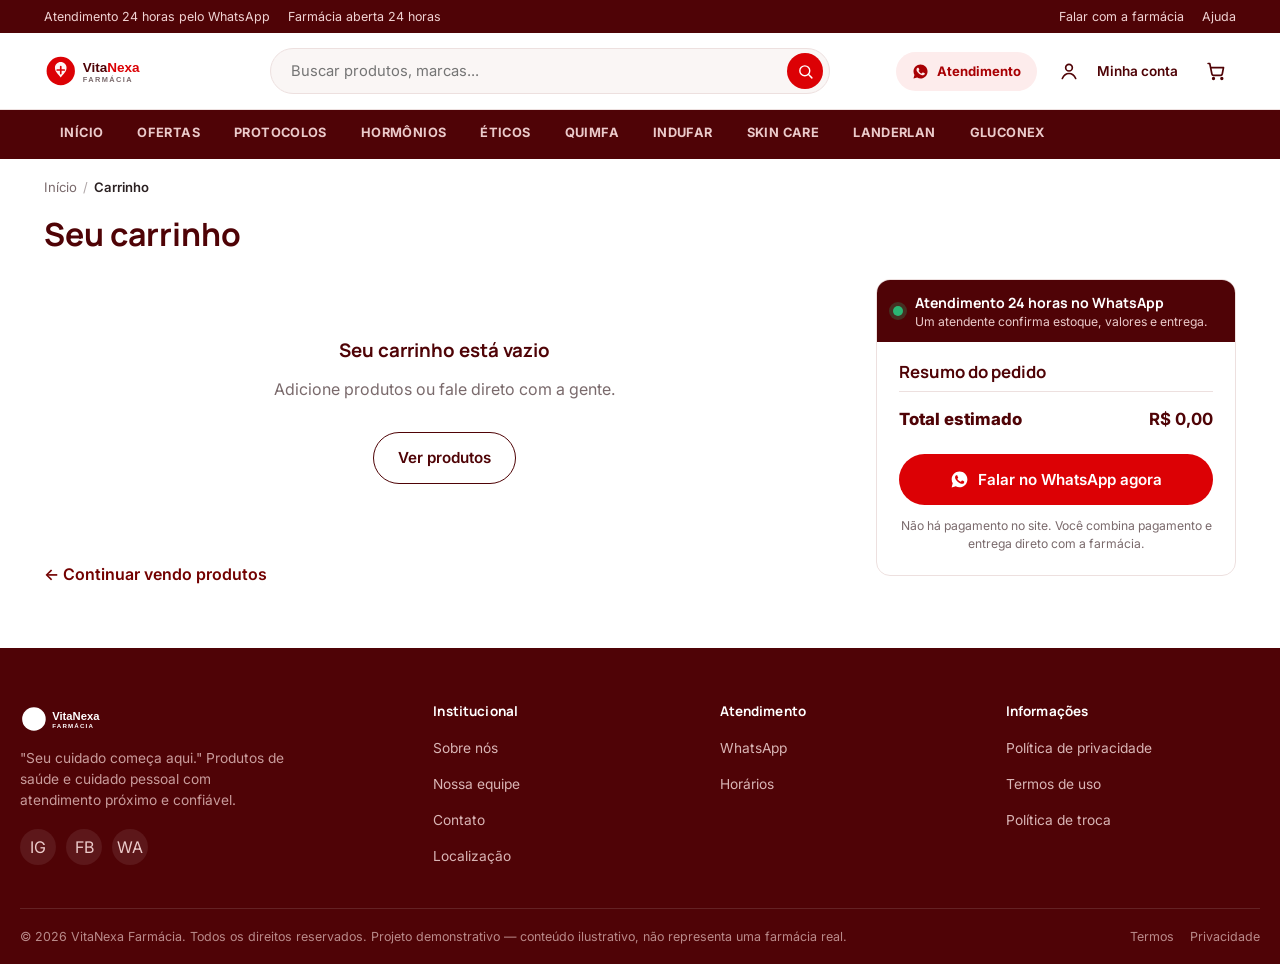
==== atualizacao-vicente-scavone/pages/carrinho.html @ 56a30efb "produtos adicionados" ====
<!DOCTYPE html>
<html lang="pt-BR">
<head>
<meta charset="UTF-8">
<meta name="viewport" content="width=device-width, initial-scale=1.0">
<title>Carrinho — VitaNexa Farmácia</title>
<meta name="description" content="Revise os produtos no seu carrinho de compras na VitaNexa Farmácia.">
<link rel="icon" href="../assets/logo/logo.svg" type="image/svg+xml">
<link rel="stylesheet" href="../css/global.css">
<link rel="stylesheet" href="../css/header.css">
<link rel="stylesheet" href="../css/footer.css">
<link rel="stylesheet" href="../css/cart.css">
</head>
<body>
<a href="#main" class="skip-link">Pular para o conteúdo</a>
<div class="topbar">
  <div class="container">
    <div class="topbar__links">
      <span>Atendimento 24 horas pelo WhatsApp</span>
      <span>Farmácia aberta 24 horas</span>
    </div>
    <div class="topbar__links">
      <a href="https://wa.me/554591379623" target="_blank" rel="noopener">Falar com a farmácia</a>
      <a href="contato.html">Ajuda</a>
    </div>
  </div>
</div>
<header class="site-header">
  <div class="container">
    <a href="../index.html" class="brand"><img src="../assets/logo/logo.svg" alt="VitaNexa Farmácia"></a>

    <div class="header-search">
      <input type="search" id="search-input" placeholder="Buscar produtos, marcas...">
      <button type="button" id="search-btn" aria-label="Pesquisar"><svg viewBox="0 0 24 24" fill="none" stroke="currentColor" stroke-width="2" stroke-linecap="round"><circle cx="11" cy="11" r="7"/><path d="M21 21l-4.3-4.3"/></svg></button>
      <div class="search-suggest" id="search-suggest"></div>
    </div>

    <div class="header-actions">
      <a href="https://wa.me/554591379623" target="_blank" rel="noopener" class="header-whatsapp">
        <svg viewBox="0 0 24 24" fill="currentColor"><path d="M12.04 2C6.58 2 2.13 6.45 2.13 11.91c0 1.75.46 3.45 1.32 4.95L2.05 22l5.25-1.38a9.9 9.9 0 0 0 4.74 1.21h.01c5.46 0 9.91-4.45 9.91-9.91C21.96 6.45 17.5 2 12.04 2zm5.8 14.02c-.24.68-1.4 1.3-1.93 1.38-.5.08-1.12.11-1.8-.11-.42-.13-.95-.31-1.64-.6-2.88-1.24-4.76-4.13-4.9-4.32-.14-.19-1.17-1.56-1.17-2.98 0-1.42.74-2.11 1-2.4.26-.29.57-.36.76-.36.19 0 .38 0 .55.01.18.01.41-.07.64.49.24.58.81 1.99.88 2.13.07.14.12.31.02.5-.1.19-.15.31-.29.48-.14.17-.3.37-.43.5-.14.14-.29.29-.13.57.17.29.74 1.22 1.59 1.98 1.09.97 2.01 1.27 2.3 1.41.29.14.46.12.63-.07.17-.19.72-.84.91-1.13.19-.29.38-.24.64-.14.26.1 1.66.78 1.94.93.29.14.48.21.55.33.07.12.07.68-.17 1.36z"/></svg><span>Atendimento</span>
      </a>
      <a href="login.html" class="header-account">
        <span class="icon-btn"><svg viewBox="0 0 24 24" fill="none" stroke="currentColor" stroke-width="2" stroke-linecap="round"><circle cx="12" cy="8" r="4"/><path d="M4 21c1.8-4 5-6 8-6s6.2 2 8 6"/></svg></span><span>Minha conta</span>
      </a>
      <button type="button" class="icon-btn js-open-cart" aria-label="Ver carrinho">
        <svg viewBox="0 0 24 24" fill="none" stroke="currentColor" stroke-width="2" stroke-linecap="round" stroke-linejoin="round"><circle cx="9" cy="21" r="1"/><circle cx="19" cy="21" r="1"/><path d="M2.5 3h2l2.6 12.6a2 2 0 0 0 2 1.6h8.4a2 2 0 0 0 2-1.6L21 8H6"/></svg>
        <span class="count-pill js-cart-count">0</span>
      </button>
      <button type="button" class="icon-btn menu-toggle" aria-label="Abrir menu"><svg viewBox="0 0 24 24" fill="none" stroke="currentColor" stroke-width="2" stroke-linecap="round"><path d="M4 7h16M4 12h16M4 17h16"/></svg></button>
    </div>
  </div>
</header>

<nav class="category-bar" aria-label="Categorias">
  <div class="container">
    <div class="category-bar__scroll" id="category-bar-scroll">
      <a href="../index.html" data-cat-home="true">INÍCIO</a>
      <a href="loja.html?filtro=ofertas">OFERTAS</a>
      <a href="loja.html?categoria=Protocolos">PROTOCOLOS</a>
      <a href="loja.html?categoria=Horm%C3%B4nios">HORMÔNIOS</a>
      <a href="loja.html?categoria=%C3%89ticos">ÉTICOS</a>
      <a href="loja.html?categoria=Quimfa">QUIMFA</a>
      <a href="loja.html?categoria=Indufar">INDUFAR</a>
      <a href="loja.html?categoria=Skin%20Care">SKIN CARE</a>
      <a href="loja.html?categoria=Landerlan">LANDERLAN</a>
      <a href="loja.html?categoria=Gluconex">GLUCONEX</a>
    </div>
  </div>
</nav>

<nav class="mobile-nav" aria-label="Menu móvel">
  <div class="mobile-nav__backdrop"></div>
  <div class="mobile-nav__panel">
    <div class="mobile-nav__head">
      <a href="../index.html" class="brand"><img src="../assets/logo/logo.svg" alt="VitaNexa Farmácia"></a>
      <button class="icon-btn mobile-nav__close" aria-label="Fechar menu"><svg viewBox="0 0 24 24" fill="none" stroke="currentColor" stroke-width="2" stroke-linecap="round"><path d="M6 6l12 12M18 6L6 18"/></svg></button>
    </div>
    <div class="mobile-nav__search">
      <input type="search" placeholder="Buscar produtos...">
    </div>
    <ul>
      <li><a href="../index.html">INÍCIO</a></li><li><a href="loja.html?filtro=ofertas">OFERTAS</a></li><li><a href="loja.html?categoria=Protocolos">PROTOCOLOS</a></li><li><a href="loja.html?categoria=Horm%C3%B4nios">HORMÔNIOS</a></li><li><a href="loja.html?categoria=%C3%89ticos">ÉTICOS</a></li><li><a href="loja.html?categoria=Quimfa">QUIMFA</a></li><li><a href="loja.html?categoria=Indufar">INDUFAR</a></li><li><a href="loja.html?categoria=Skin%20Care">SKIN CARE</a></li><li><a href="loja.html?categoria=Landerlan">LANDERLAN</a></li><li><a href="loja.html?categoria=Gluconex">GLUCONEX</a></li>
    </ul>
    <div class="mobile-nav__foot">
      <a href="login.html" class="btn btn-secondary btn-block">Entrar</a>
      <a href="https://wa.me/554591379623" target="_blank" rel="noopener" class="btn btn-ghost btn-block">Falar no WhatsApp</a>
    </div>
  </div>
</nav>

<div class="breadcrumb container">
  <a href="../index.html">Início</a> <span aria-hidden="true">/</span> <span class="current">Carrinho</span>
</div>

<main id="main">
  <div class="container">
    <h1 style="margin-bottom:26px">Seu carrinho</h1>

    <div class="cart-layout">
      <div>
        <div class="cart-list" id="cart-page-list"></div>
        <a href="loja.html" class="link-more" style="display:inline-block;margin-top:18px">← Continuar vendo produtos</a>
      </div>

      <aside class="summary-card">
        <div class="wa-247">
          <span class="wa-247__dot" aria-hidden="true"></span>
          <div>
            <strong>Atendimento 24 horas no WhatsApp</strong>
            <span>Um atendente confirma estoque, valores e entrega.</span>
          </div>
        </div>
        <div class="summary-card__body">
          <h3>Resumo do pedido</h3>
          <div class="summary-row total"><span>Total estimado</span><strong id="sum-total">R$ 0,00</strong></div>
          <a href="#" class="btn btn-whatsapp btn-block" id="wa-send" target="_blank" rel="noopener"></a>
          <p class="wa-note">Não há pagamento no site. Você combina pagamento e entrega direto com a farmácia.</p>
        </div>
      </aside>
    </div>
  </div>
</main>
<footer class="site-footer">
  <div class="container footer-top">
    <div class="footer-brand">
      <img src="../assets/logo/logo.svg" alt="VitaNexa Farmácia">
      <p>"Seu cuidado começa aqui." Produtos de saúde e cuidado pessoal com atendimento próximo e confiável.</p>
      <div class="footer-social" aria-label="Redes sociais">
        <a href="#" aria-label="Instagram">IG</a>
        <a href="#" aria-label="Facebook">FB</a>
        <a href="https://wa.me/554591379623" target="_blank" rel="noopener" aria-label="WhatsApp">WA</a>
      </div>
    </div>
    <div class="footer-col">
      <h4>Institucional</h4>
      <ul>
        <li><a href="sobre.html">Sobre nós</a></li>
        <li><a href="sobre.html#equipe">Nossa equipe</a></li>
        <li><a href="contato.html">Contato</a></li>
        <li><a href="localizacao.html">Localização</a></li>
      </ul>
    </div>
    <div class="footer-col">
      <h4>Atendimento</h4>
      <ul>
        <li><a href="https://wa.me/554591379623" target="_blank" rel="noopener">WhatsApp</a></li>
        <li><a href="localizacao.html">Horários</a></li>
      </ul>
    </div>
    <div class="footer-col">
      <h4>Informações</h4>
      <ul>
        <li><a href="privacidade.html">Política de privacidade</a></li>
        <li><a href="termos.html">Termos de uso</a></li>
        <li><a href="trocas.html">Política de troca</a></li>
      </ul>
    </div>
  </div>
  <div class="container footer-bottom">
    <span>© 2026 VitaNexa Farmácia. Todos os direitos reservados. Projeto demonstrativo — conteúdo ilustrativo, não representa uma farmácia real.</span>
    <div class="footer-legal">
      <a href="termos.html">Termos</a>
      <a href="privacidade.html">Privacidade</a>
    </div>
  </div>
</footer>
<script>window.ASSET_BASE = "../";</script>
<script src="../js/main.js"></script>
<script src="../js/products.js"></script>
<script src="../js/cart.js"></script>
<script src="../js/search.js"></script>
<script>
document.addEventListener("DOMContentLoaded", () => {
  const params = new URLSearchParams(window.location.search);
  const cat = params.get("categoria");
  const filtro = params.get("filtro");
  const page = window.location.pathname.split("/").pop();
  document.querySelectorAll(".category-bar a, .mobile-nav a").forEach(a => {
    const href = a.getAttribute("href");
    if (a.dataset.catHome === "true") {
      if (page === "index.html" || page === "") a.classList.add("is-active");
      return;
    }
    if (!href.includes("loja.html")) return;
    const hrefParams = new URLSearchParams(href.split("?")[1] || "");
    if (page === "loja.html") {
      if (filtro && hrefParams.get("filtro") === filtro) a.classList.add("is-active");
      else if (cat && (hrefParams.get("categoria") || "").toLowerCase() === cat.toLowerCase()) a.classList.add("is-active");
    }
  });
});
</script>

<script>
async function renderCartPage(){
  const list = document.getElementById("cart-page-list");
  const send = document.getElementById("wa-send");
  const items = await getCartDetails();

  if (!items.length) {
    list.innerHTML = `<div class="empty-state"><h3>Seu carrinho está vazio</h3><p>Adicione produtos ou fale direto com a gente.</p>
      <a href="loja.html" class="btn btn-secondary" style="margin-top:14px">Ver produtos</a></div>`;
    send.innerHTML = icon("whatsapp") + " Falar no WhatsApp agora";
    send.href = whatsappLink(`Olá! Vim pelo site da ${STORE_NAME} e gostaria de ajuda.`);
    document.getElementById("sum-total").textContent = formatBRL(0);
    return;
  }
  list.innerHTML = items.map(cartRowHtml).join("");
  wireCartRows(list);

  const total = items.reduce((s,p) => s + p.price*p.qty, 0);
  document.getElementById("sum-total").textContent = formatBRL(total);
  send.innerHTML = icon("whatsapp") + " Enviar pedido pelo WhatsApp";
  send.href = whatsappLink(buildOrderMessage(items));
}
document.addEventListener("DOMContentLoaded", renderCartPage);
document.addEventListener("cart:updated", renderCartPage);
</script>

</body>
</html>
---- atualizacao-vicente-scavone/css/global.css ----
/* ============================================================
   Farmácia Vicente Scavone — global.css
   Tokens, reset, typography, shared components
   ============================================================ */

@import url('https://fonts.googleapis.com/css2?family=Manrope:wght@500;600;700;800&family=Inter:wght@400;500;600&display=swap');

:root{
  /* color — paleta Farmácia Vicente Scavone (vermelho + branco, tirada do banner e do logo) */
  --color-white:        #ffffff;
  --color-wine:         #4F0306;   /* vinho profundo — títulos, topbar, rodapé */
  --color-wine-mid:     #730100;   /* vinho médio — hover, bordas de destaque */
  --color-brand:        #DC0105;   /* vermelho Vicente Scavone — identidade e ações */
  --color-brand-dark:   #A80104;   /* vermelho escuro — hover/estados */
  --color-blush:        #FDECEC;   /* rosado claro — fundos de destaque */
  --color-gray-light:   #FAF6F5;   /* fundo geral */
  --color-gray-line:    #EDE0DF;
  --color-gray-dark:    #2B2122;   /* texto */
  --color-gray-mute:    #7A6A6C;
  --color-accent:       #DC0105;
  --color-accent-dark:  #A80104;
  --color-danger:       #C1503B;
  --color-online:       #2BB673;   /* bolinha "aberto 24h" */

  /* type */
  --font-display: 'Manrope', 'Segoe UI', sans-serif;
  --font-body: 'Inter', 'Segoe UI', sans-serif;

  /* layout */
  --container: 1240px;
  --radius-sm: 8px;
  --radius-md: 14px;
  --radius-lg: 22px;
  --shadow-card: 0 1px 2px rgba(79,3,6,0.06), 0 8px 24px -12px rgba(79,3,6,0.18);
  --shadow-pop: 0 20px 45px -18px rgba(79,3,6,0.35);
  --header-h: 76px;
}

*, *::before, *::after{ box-sizing: border-box; }

html{ scroll-behavior: smooth; }

body{
  margin:0;
  font-family: var(--font-body);
  color: var(--color-gray-dark);
  background: var(--color-white);
  line-height: 1.55;
  -webkit-font-smoothing: antialiased;
}

img{ max-width:100%; display:block; }

a{ color: inherit; text-decoration:none; }

ul{ list-style:none; margin:0; padding:0; }

h1,h2,h3,h4{
  font-family: var(--font-display);
  color: var(--color-wine);
  margin: 0 0 .5em;
  line-height: 1.18;
  font-weight: 700;
}

button{ font-family: inherit; cursor:pointer; }

input, select, textarea{
  font-family: inherit;
  font-size: .95rem;
}

:focus-visible{
  outline: 2.5px solid var(--color-accent);
  outline-offset: 2px;
}

.container{
  width: 100%;
  max-width: var(--container);
  margin: 0 auto;
  padding: 0 24px;
}

.section{ padding: 64px 0; }
.section--tight{ padding: 40px 0; }
.section--muted{ background: var(--color-gray-light); }

.section-head{
  display:flex;
  align-items:flex-end;
  justify-content:space-between;
  gap: 16px;
  margin-bottom: 28px;
}

.section-head h2{ margin:0; font-size: 1.7rem; }
.section-head p{ color: var(--color-gray-mute); margin: .35em 0 0; }

.link-more{
  font-weight: 600;
  color: var(--color-wine-mid);
  white-space: nowrap;
  border-bottom: 1.5px solid transparent;
  transition: border-color .15s ease;
}
.link-more:hover{ border-color: var(--color-wine-mid); }

/* Buttons ---------------------------------------------------- */
.btn{
  display:inline-flex;
  align-items:center;
  justify-content:center;
  gap:.5em;
  padding: 13px 24px;
  border-radius: 999px;
  border: 1.5px solid transparent;
  font-weight: 600;
  font-size: .95rem;
  transition: transform .12s ease, box-shadow .12s ease, background .15s ease, color .15s ease, border-color .15s ease;
  white-space: nowrap;
}
.btn:active{ transform: scale(.97); }

.btn-primary{
  background: var(--color-brand);
  color: var(--color-white);
}
.btn-primary:hover{ background: var(--color-brand-dark); }

.btn-secondary{
  background: transparent;
  border-color: var(--color-wine);
  color: var(--color-wine);
}
.btn-secondary:hover{ background: var(--color-wine); color: var(--color-white); }

.btn-accent{
  background: var(--color-accent);
  color: var(--color-white);
}
.btn-accent:hover{ background: var(--color-accent-dark); }

.btn-ghost{
  background: var(--color-gray-light);
  color: var(--color-gray-dark);
}
.btn-ghost:hover{ background: var(--color-gray-line); }

.btn-block{ width:100%; }
.btn-sm{ padding: 9px 16px; font-size: .85rem; }

.btn:disabled{ opacity:.5; cursor:not-allowed; transform:none; }

.icon-btn{
  width: 40px; height:40px;
  display:inline-flex; align-items:center; justify-content:center;
  border-radius:50%;
  background: transparent;
  border: none;
  color: var(--color-wine);
  position: relative;
  transition: background .15s ease;
}
.icon-btn:hover{ background: var(--color-gray-light); }
.icon-btn svg{ width:20px; height:20px; }

/* Badges ------------------------------------------------------ */
.badge{
  display:inline-flex;
  align-items:center;
  padding: 4px 10px;
  border-radius: 999px;
  font-size: .72rem;
  font-weight: 700;
  letter-spacing: .02em;
}
.badge--offer{ background: var(--color-blush); color: var(--color-brand-dark); }
.badge--new{ background: #FBE3E3; color: var(--color-brand); }
.badge--rx{ background: #EFE7E7; color: #4A3A3C; }
.badge--out{ background: var(--color-gray-line); color: var(--color-gray-mute); }
.count-pill{
  position:absolute;
  top: -2px; right: -2px;
  background: var(--color-accent);
  color: #fff;
  font-size: .65rem;
  font-weight: 800;
  min-width: 18px; height:18px;
  border-radius: 999px;
  display:flex; align-items:center; justify-content:center;
  padding: 0 4px;
}

/* Rating -------------------------------------------------------*/
.rating{
  display:inline-flex;
  align-items:center;
  gap: 5px;
  font-size: .82rem;
  color: var(--color-gray-mute);
}
.rating .stars{ color: var(--color-accent); letter-spacing: 1px; font-size: .8rem; }

/* Product card --------------------------------------------------*/
.product-card{
  background: var(--color-white);
  border: 1px solid var(--color-gray-line);
  border-radius: var(--radius-md);
  overflow: hidden;
  display:flex;
  flex-direction: column;
  transition: box-shadow .18s ease, transform .18s ease, border-color .18s ease;
  position: relative;
}
.product-card:hover{
  box-shadow: var(--shadow-card);
  transform: translateY(-3px);
  border-color: transparent;
}
.product-card__media{
  position: relative;
  display:block;
  aspect-ratio: 1/1;
  background: #fff;
  border-bottom: 1px solid var(--color-gray-line);
  overflow:hidden;
}
/* embalagens têm formatos diferentes: "contain" mostra o produto inteiro, sem cortar */
.product-card__media img{
  width:100%; height:100%;
  object-fit: contain;
  padding: 14px;
}
.product-card__badges{
  position:absolute; top:10px; left:10px;
  display:flex; flex-direction:column; gap:6px;
}
.product-card__quickview{
  position:absolute;
  bottom: -46px; left:0; right:0;
  display:flex; justify-content:center;
  transition: bottom .18s ease;
}
.product-card:hover .product-card__quickview{ bottom: 10px; }
.product-card__quickview button{
  background: var(--color-white);
  border: 1px solid var(--color-gray-line);
  border-radius: 999px;
  padding: 7px 16px;
  font-size: .78rem;
  font-weight: 600;
  box-shadow: 0 6px 16px -6px rgba(0,0,0,.25);
}
.product-card__body{
  padding: 14px 14px 16px;
  display:flex;
  flex-direction:column;
  gap: 6px;
  flex:1;
}
.product-card__cat{
  font-size: .72rem;
  color: var(--color-brand);
  font-weight: 600;
}
.product-card__name{
  font-family: var(--font-display);
  font-size: .96rem;
  font-weight: 700;
  line-height: 1.3;
  color: var(--color-wine);
  min-height: 2.6em;            /* 2 linhas: todos os cards ficam do mesmo tamanho */
  display: -webkit-box;
  -webkit-line-clamp: 2;
  -webkit-box-orient: vertical;
  overflow: hidden;
}
.product-card__prices{
  display:flex;
  align-items:baseline;
  gap: 8px;
  margin-top: 2px;
}
.price{ font-weight: 800; font-size: 1.08rem; color: var(--color-wine); }
.price--old{
  font-weight: 500;
  font-size: .85rem;
  color: var(--color-gray-mute);
  text-decoration: line-through;
}
.product-card__footer{
  margin-top: auto;
  padding-top: 10px;
}


/* Grade de produtos — compartilhada por home, loja e páginas de produto ------*/
.product-grid{
  display:grid;
  grid-template-columns: repeat(4, minmax(0, 1fr));
  gap: 20px;
  align-items: stretch;
}
@media (max-width: 1040px){ .product-grid{ grid-template-columns: repeat(3, minmax(0, 1fr)); } }
@media (max-width: 760px){ .product-grid{ grid-template-columns: repeat(2, minmax(0, 1fr)); gap: 14px; } }

/* Toasts ---------------------------------------------------------*/
#toast-region{
  position: fixed;
  bottom: 22px;
  left: 50%;
  transform: translateX(-50%);
  z-index: 900;
  display:flex;
  flex-direction: column;
  gap: 8px;
  align-items:center;
  width: 100%;
  pointer-events:none;
}
.toast{
  background: var(--color-wine);
  color: #fff;
  padding: 12px 20px;
  border-radius: 999px;
  font-size: .85rem;
  font-weight: 600;
  box-shadow: var(--shadow-pop);
  display:flex; align-items:center; gap:8px;
  opacity:0;
  transform: translateY(8px);
  animation: toast-in .2s ease forwards, toast-out .25s ease forwards 2.4s;
}
.toast--error{ background: var(--color-danger); }
@keyframes toast-in{ to{ opacity:1; transform: translateY(0); } }
@keyframes toast-out{ to{ opacity:0; transform: translateY(-6px); } }

/* Breadcrumb ------------------------------------------------------*/
.breadcrumb{
  display:flex; flex-wrap:wrap; gap:6px;
  font-size: .82rem;
  color: var(--color-gray-mute);
  padding: 18px 0;
}
.breadcrumb.container{ padding-left:24px; padding-right:24px; }
.breadcrumb a:hover{ color: var(--color-wine-mid); }
.breadcrumb span[aria-hidden]{ opacity:.6; }
.breadcrumb .current{ color: var(--color-gray-dark); font-weight: 600; }

/* Modal --------------------------------------------------------- */
.modal-backdrop{
  position: fixed; inset:0;
  background: rgba(51,5,4,.45);
  display:none;
  align-items:center; justify-content:center;
  z-index: 950;
  padding: 20px;
  opacity: 0;
  transition: opacity .18s ease;
}
.modal-backdrop.is-open{ display:flex; opacity:1; }
.modal{
  background: #fff;
  border-radius: var(--radius-lg);
  max-width: 640px;
  width:100%;
  max-height: 86vh;
  overflow:auto;
  padding: 28px;
  transform: scale(.96);
  transition: transform .18s ease;
  box-shadow: var(--shadow-pop);
}
.modal-backdrop.is-open .modal{ transform: scale(1); }
.modal__close{
  float:right;
  background:none; border:none;
  font-size:1.3rem;
  color: var(--color-gray-mute);
}

/* Forms ------------------------------------------------------------*/
.field{ margin-bottom: 18px; }
.field label{
  display:block;
  font-size: .84rem;
  font-weight: 600;
  color: var(--color-wine);
  margin-bottom: 6px;
}
.field input, .field select, .field textarea{
  width:100%;
  padding: 12px 14px;
  border: 1.5px solid var(--color-gray-line);
  border-radius: var(--radius-sm);
  background: var(--color-white);
  color: var(--color-gray-dark);
  transition: border-color .15s ease;
}
.field input:focus, .field select:focus, .field textarea:focus{
  border-color: var(--color-wine-mid);
  outline: none;
}
.field small{ color: var(--color-gray-mute); font-size: .76rem; }
.field-row{ display:grid; grid-template-columns: 1fr 1fr; gap: 16px; }
@media (max-width: 620px){ .field-row{ grid-template-columns: 1fr; } }

.helper-note{
  background: var(--color-gray-light);
  border-left: 3px solid var(--color-wine-mid);
  padding: 12px 16px;
  border-radius: var(--radius-sm);
  font-size: .85rem;
  color: var(--color-gray-mute);
  margin: 18px 0;
}

/* Utility ----------------------------------------------------------*/
.visually-hidden{
  position:absolute; width:1px; height:1px;
  overflow:hidden; clip: rect(0 0 0 0); white-space:nowrap;
}
.skip-link{
  position:absolute; left:-999px; top:0;
  background: var(--color-wine); color:#fff;
  padding: 10px 16px; border-radius: 0 0 8px 0; z-index:1000;
}
.skip-link:focus{ left:0; }

.empty-state{
  text-align:center;
  padding: 60px 20px;
  color: var(--color-gray-mute);
}
.empty-state h3{ color: var(--color-wine); }
---- atualizacao-vicente-scavone/css/header.css ----
/* ============================================================
   header.css — VitaNexa: header + barra de categorias
   ============================================================ */

.topbar{
  background: var(--color-wine);
  color: #F0D3D3;
  font-size: .78rem;
}
.topbar .container{
  display:flex;
  justify-content:space-between;
  align-items:center;
  padding-top:7px;
  padding-bottom:7px;
  gap: 12px;
}
.topbar a{ color:inherit; }
.topbar a:hover{ color: #fff; text-decoration: underline; }
.topbar__links{ display:flex; gap:18px; }
@media (max-width: 700px){
  .topbar__links span:nth-child(2){ display:none; }
  .topbar__links:last-child{ display:none; }
}

.site-header{
  position: sticky;
  top:0;
  z-index: 500;
  background: rgba(255,255,255,.97);
  backdrop-filter: saturate(180%) blur(10px);
  border-bottom: 1px solid var(--color-gray-line);
  transition: box-shadow .2s ease;
}
.site-header.is-scrolled{ box-shadow: 0 4px 18px -10px rgba(79,3,6,.22); }

.site-header .container{
  display:grid;
  grid-template-columns: auto 1fr auto;
  align-items:center;
  gap: 28px;
  height: var(--header-h);
}

.brand{ display:flex; align-items:center; flex-shrink:0; }
.brand img{ height: 36px; width:auto; }

.header-search{
  display:flex;
  align-items:center;
  background: var(--color-gray-light);
  border: 1.5px solid var(--color-gray-line);
  border-radius: 999px;
  padding: 0 6px 0 18px;
  height: 46px;
  width: 100%;
  max-width: 560px;
  margin: 0 auto;
  transition: border-color .2s ease, background .2s ease;
  position: relative;
}
.header-search:focus-within{ border-color: var(--color-brand); background: #fff; }
.header-search input{
  border:none; background:transparent;
  flex:1; height:100%; font-size:.92rem;
  color: var(--color-gray-dark);
}
.header-search input:focus{ outline:none; }
.header-search button{
  border:none; background: var(--color-brand);
  width:36px; height:36px;
  display:flex; align-items:center; justify-content:center;
  color: #fff;
  border-radius:50%;
  transition: background .15s ease;
}
.header-search button:hover{ background: var(--color-brand-dark); }
.header-search svg{ width:17px; height:17px; }

.search-suggest{
  position:absolute;
  top: calc(100% + 10px);
  left:0; right:0;
  background:#fff;
  border-radius: var(--radius-md);
  box-shadow: var(--shadow-pop);
  border: 1px solid var(--color-gray-line);
  overflow:hidden;
  display:none;
  z-index: 40;
  text-align:left;
}
.search-suggest.is-open{ display:block; }
.search-suggest__item{
  display:flex; align-items:center; gap:12px;
  padding: 10px 14px;
  transition: background .12s ease;
}
.search-suggest__item:hover{ background: var(--color-gray-light); }
.search-suggest__item img{ width:38px; height:38px; border-radius:8px; object-fit:cover; background:var(--color-gray-light); }
.search-suggest__item .name{ font-size:.86rem; font-weight:600; color:var(--color-wine); }
.search-suggest__item .cat{ font-size:.74rem; color:var(--color-gray-mute); }
.search-suggest__empty{ padding: 16px; font-size:.85rem; color: var(--color-gray-mute); }
.search-suggest__footer{
  padding: 10px 14px;
  font-size: .8rem;
  font-weight:600;
  color: var(--color-brand-dark);
  border-top: 1px solid var(--color-gray-line);
}

.header-actions{
  display:flex;
  align-items:center;
  gap: 4px;
  flex-shrink:0;
}
.header-actions .icon-btn{ color: var(--color-wine); }
.header-actions .icon-btn:hover{ background: var(--color-blush); color: var(--color-brand-dark); }

.header-whatsapp{
  display:flex; align-items:center; gap:8px;
  padding: 9px 16px;
  border-radius: 999px;
  background: var(--color-blush);
  color: var(--color-brand-dark);
  font-weight:700; font-size: .82rem;
  white-space: nowrap;
}
.header-whatsapp:hover{ background: #F9D9D9; }
.header-whatsapp svg{ width:17px; height:17px; }

.header-account{
  display:flex; align-items:center; gap:8px;
  padding: 8px 14px 8px 8px;
  border-radius: 999px;
  color: var(--color-wine);
  font-weight:600; font-size: .85rem;
  white-space: nowrap;
}
.header-account:hover{ background: var(--color-gray-light); }
.header-account .icon-btn{ pointer-events:none; }

.menu-toggle{ display:none; }

/* ---------- barra de categorias ---------- */
.category-bar{
  background: var(--color-wine);
  position: sticky;
  top: var(--header-h);
  z-index: 490;
}
.category-bar .container{ padding-left:0; padding-right:0; }
.category-bar__scroll{
  display:flex;
  align-items:center;
  gap: 2px;
  overflow-x: auto;
  scrollbar-width: none;
  padding: 0 24px;
}
.category-bar__scroll::-webkit-scrollbar{ display:none; }
.category-bar a{
  flex-shrink:0;
  padding: 13px 16px;
  font-size: .8rem;
  font-weight: 700;
  letter-spacing: .03em;
  color: #EBCACA;
  border-bottom: 3px solid transparent;
  transition: background .15s ease, color .15s ease;
  white-space: nowrap;
}
.category-bar a:hover{
  color: #fff;
  background: rgba(255,255,255,.06);
}
.category-bar a.is-active{
  color: var(--color-white);
  background: var(--color-brand);
  border-bottom-color: var(--color-brand-dark);
}

/* Mobile ----------------------------------------------------*/
@media (max-width: 980px){
  .header-search{ display:none; }
  .header-whatsapp span{ display:none; }
  .menu-toggle{ display:inline-flex; }
  .site-header .container{ grid-template-columns: auto auto; justify-content: space-between; gap: 8px; }
}
@media (max-width: 620px){
  .header-account span{ display:none; }
}

.mobile-nav{
  position: fixed;
  inset: 0;
  z-index: 800;
  display:none;
}
.mobile-nav.is-open{ display:block; }
.mobile-nav__backdrop{
  position:absolute; inset:0;
  background: rgba(79,3,6,.45);
}
.mobile-nav__panel{
  position:absolute;
  top:0; right:0; bottom:0;
  width: min(340px, 86vw);
  background: #fff;
  padding: 20px;
  overflow-y: auto;
  transform: translateX(100%);
  transition: transform .22s ease;
  box-shadow: -10px 0 30px rgba(0,0,0,.15);
}
.mobile-nav.is-open .mobile-nav__panel{ transform: translateX(0); }
.mobile-nav__head{
  display:flex; justify-content:space-between; align-items:center;
  margin-bottom: 18px;
}
.mobile-nav__search{
  display:flex; align-items:center;
  background: var(--color-gray-light);
  border-radius: 999px;
  padding: 0 14px;
  height: 44px;
  margin-bottom: 18px;
}
.mobile-nav__search input{ border:none; background:transparent; flex:1; height:100%; }
.mobile-nav ul li a{
  display:block;
  padding: 13px 6px;
  font-weight:700;
  font-size: .96rem;
  letter-spacing: .01em;
  color: var(--color-wine);
  border-bottom: 1px solid var(--color-gray-line);
}
.mobile-nav ul li a.is-active{ color: var(--color-brand-dark); }
.mobile-nav__foot{
  margin-top: 20px;
  display:flex;
  flex-direction:column;
  gap:10px;
}
---- atualizacao-vicente-scavone/css/footer.css ----
/* ============================================================
   footer.css
   ============================================================ */

.site-footer{
  background: var(--color-wine);
  color: #EBCACA;
  margin-top: 60px;
}
.footer-top{
  padding: 56px 0 40px;
  display:grid;
  grid-template-columns: 1.5fr 1fr 1fr 1fr;
  gap: 32px;
}
@media (max-width: 900px){
  .footer-top{ grid-template-columns: 1fr 1fr; }
}
@media (max-width: 560px){
  .footer-top{ grid-template-columns: 1fr; }
}
.footer-brand img{ height: 30px; margin-bottom: 14px; filter: brightness(0) invert(1); }
.footer-brand p{ font-size: .86rem; color: #C99C9C; max-width: 30ch; }
.footer-social{ display:flex; gap:10px; margin-top:18px; }
.footer-social a{
  width:36px; height:36px;
  border-radius:50%;
  background: rgba(255,255,255,.08);
  display:flex; align-items:center; justify-content:center;
  transition: background .15s ease;
}
.footer-social a:hover{ background: var(--color-accent); color: #fff; }
.footer-social svg{ width:16px; height:16px; }

.footer-col h4{
  color: #fff;
  font-size: .84rem;
  text-transform: none;
  letter-spacing: .01em;
  margin-bottom: 16px;
}
.footer-col ul{ display:flex; flex-direction:column; gap: 11px; }
.footer-col a{ font-size: .86rem; color: #D9B5B5; transition: color .15s ease; }
.footer-col a:hover{ color: #fff; }

.footer-bottom{
  border-top: 1px solid rgba(255,255,255,.12);
  padding: 18px 0;
  display:flex;
  justify-content:space-between;
  align-items:center;
  flex-wrap: wrap;
  gap: 10px;
  font-size: .78rem;
  color: #B98A8A;
}
.footer-bottom a{ color: #B98A8A; }
.footer-bottom a:hover{ color:#fff; }
.footer-legal{ display:flex; gap:16px; flex-wrap:wrap; }
---- atualizacao-vicente-scavone/css/cart.css ----
/* ============================================================
   cart.css — carrinho por WhatsApp (gaveta lateral + página)
   Não existe pagamento no site: o pedido é enviado por WhatsApp
   e finalizado com um atendente (24 horas).
   ============================================================ */

/* ---------- selo "atendimento 24h" (usado na gaveta e na página) ---------- */
.wa-247{
  display:flex;
  align-items:center;
  gap: 12px;
  background: var(--color-wine);
  color: #fff;
  padding: 12px 16px;
}
.wa-247__dot{
  width: 10px; height: 10px; flex-shrink: 0;
  border-radius: 50%;
  background: var(--color-online);
  box-shadow: 0 0 0 4px rgba(43,182,115,.25);
}
.wa-247 strong{ display:block; font-size: .88rem; font-family: var(--font-display); }
.wa-247 span{ display:block; font-size: .76rem; color: #EBCACA; line-height: 1.35; }

.wa-note{
  margin: 12px 0 0;
  font-size: .76rem;
  color: var(--color-gray-mute);
  text-align: center;
  line-height: 1.45;
}

/* botão de WhatsApp (vermelho da marca, ícone branco) */
.btn-whatsapp{
  background: var(--color-brand);
  color: #fff;
  gap: .6em;
}
.btn-whatsapp:hover{ background: var(--color-brand-dark); }
.btn-whatsapp svg{ width: 19px; height: 19px; flex-shrink: 0; }

/* ---------- linha de item (gaveta e página) ---------- */
.cart-row{
  display:grid;
  grid-template-columns: 72px 1fr;
  gap: 14px;
  align-items:start;
  background:#fff;
  border: 1px solid var(--color-gray-line);
  border-radius: var(--radius-md);
  padding: 12px;
}
.cart-row__media{
  width: 72px; height: 72px;
  border-radius: 10px;
  overflow:hidden;
  background:#fff;
  border: 1px solid var(--color-gray-line);
}
.cart-row__media img{ width:100%; height:100%; object-fit:contain; padding: 4px; }
.cart-row__name{
  font-family: var(--font-display);
  font-weight:700;
  color: var(--color-wine);
  font-size: .9rem;
  line-height: 1.3;
}
.cart-row__meta{ font-size: .76rem; color: var(--color-gray-mute); margin-top: 2px; }
.cart-row__bottom{
  display:flex; align-items:center; justify-content:space-between;
  gap: 10px; margin-top: 10px; flex-wrap: wrap;
}
.cart-row__subtotal{ font-weight:800; color: var(--color-wine); font-size: .95rem; }
.cart-row__remove{
  background:none; border:none; padding: 4px 0;
  color: var(--color-gray-mute); font-size: .76rem; font-weight:600;
  display:flex; align-items:center; gap:5px;
}
.cart-row__remove svg{ width: 14px; height: 14px; }
.cart-row__remove:hover{ color: var(--color-brand); }

/* seletor de quantidade compacto (independe do product.css) */
.cart-qty{
  display:inline-flex; align-items:center;
  border: 1.5px solid var(--color-gray-line);
  border-radius: 999px;
  overflow:hidden;
}
.cart-qty button{
  width: 32px; height: 32px;
  background: transparent; border: none;
  font-size: 1rem; font-weight: 700; color: var(--color-wine);
}
.cart-qty button:hover{ background: var(--color-blush); }
.cart-qty input{
  width: 38px; height: 32px;
  border: none; text-align:center;
  font-weight: 700; font-size: .85rem;
  -moz-appearance: textfield;
  color: var(--color-gray-dark);
}
.cart-qty input::-webkit-outer-spin-button,
.cart-qty input::-webkit-inner-spin-button{ -webkit-appearance: none; margin: 0; }

/* ---------- gaveta lateral ---------- */
.cart-drawer{
  position: fixed; inset:0; z-index: 850;
  visibility: hidden;
  pointer-events: none;
}
.cart-drawer.is-open{ visibility: visible; pointer-events: auto; }
.cart-drawer__backdrop{
  position:absolute; inset:0;
  background: rgba(51,5,4,.5);
  opacity: 0;
  transition: opacity .22s ease;
}
.cart-drawer.is-open .cart-drawer__backdrop{ opacity: 1; }
.cart-drawer__panel{
  position:absolute; top:0; right:0; bottom:0;
  width: min(420px, 100vw);
  background:#fff;
  display:flex; flex-direction:column;
  transform: translateX(100%);
  transition: transform .24s ease;
  box-shadow: -12px 0 36px rgba(0,0,0,.2);
}
.cart-drawer.is-open .cart-drawer__panel{ transform: translateX(0); }
.cart-drawer__head{
  display:flex; align-items:center; justify-content:space-between;
  padding: 14px 12px 14px 20px;
  border-bottom: 1px solid var(--color-gray-line);
}
.cart-drawer__head h3{ margin:0; font-size: 1.05rem; }
.cart-drawer__items{
  flex:1; overflow-y:auto;
  padding: 16px 20px;
  display:flex; flex-direction:column; gap: 12px;
  background: var(--color-gray-light);
}
.cart-drawer__foot{
  padding: 16px 20px 20px;
  border-top: 1px solid var(--color-gray-line);
  background:#fff;
}
.cart-total{
  display:flex; justify-content:space-between; align-items:baseline;
  margin-bottom: 12px;
  color: var(--color-gray-mute); font-size: .88rem;
}
.cart-total strong{ font-size: 1.15rem; color: var(--color-wine); font-family: var(--font-display); }
.cart-drawer__foot .btn + .btn{ margin-top: 10px; }

.cart-empty{
  text-align:center;
  padding: 36px 8px 8px;
  color: var(--color-gray-mute);
}
.cart-empty h3{ font-size: 1.05rem; margin-bottom: 6px; }
.cart-empty p{ margin: 0 0 18px; font-size: .88rem; }

/* ---------- página do carrinho ---------- */
.cart-layout{
  display:grid;
  grid-template-columns: minmax(0,1fr) 360px;
  gap: 32px;
  align-items:flex-start;
}
@media (max-width: 860px){ .cart-layout{ grid-template-columns: 1fr; } }
.cart-list{ display:flex; flex-direction:column; gap: 12px; }
.cart-layout .cart-row{ grid-template-columns: 96px 1fr; padding: 16px; }
.cart-layout .cart-row__media{ width: 96px; height: 96px; }

.summary-card{
  background:#fff;
  border: 1px solid var(--color-gray-line);
  border-radius: var(--radius-md);
  overflow: hidden;
  position: sticky;
  top: calc(var(--header-h) + 64px);
}
.summary-card__body{ padding: 20px 22px 22px; }
.summary-card h3{ font-size: 1.05rem; }
.summary-row{ display:flex; justify-content:space-between; font-size: .9rem; padding: 6px 0; color: var(--color-gray-mute); }
.summary-row.total{
  border-top: 1.5px solid var(--color-gray-line);
  margin-top: 8px; padding-top: 14px;
  font-weight:800; color: var(--color-wine); font-size: 1.05rem;
}
.summary-card .btn{ margin-top: 16px; }
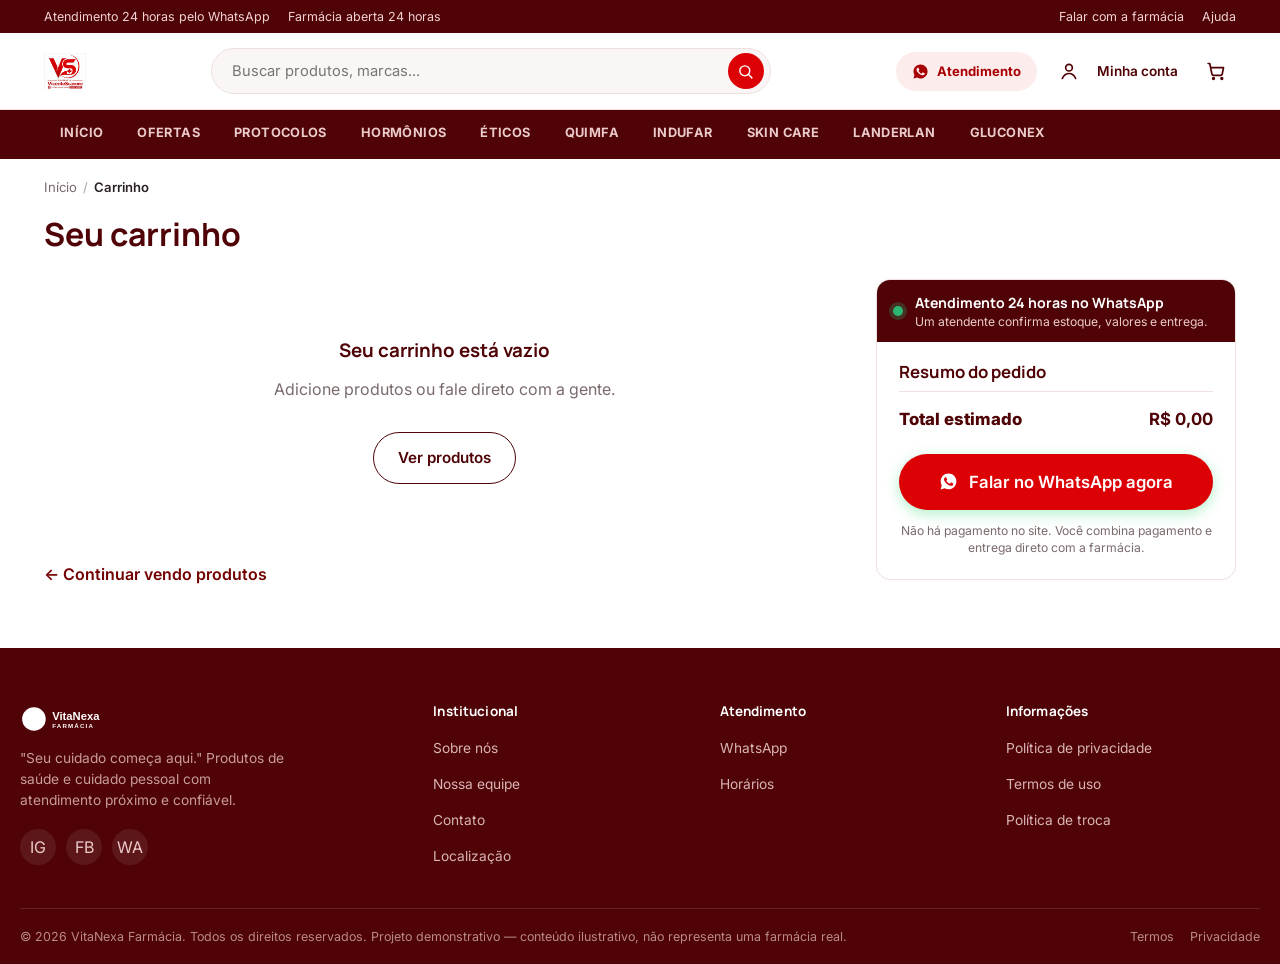
==== commit e9732374: "caminhos atualizados e css corrigidos" ====
--- a/atualizacao-vicente-scavone/pages/carrinho.html
+++ b/atualizacao-vicente-scavone/pages/carrinho.html
@@ -27,8 +27,7 @@
 </div>
 <header class="site-header">
   <div class="container">
-    <a href="../index.html" class="brand"><img src="../assets/logo/logo.svg" alt="VitaNexa Farmácia"></a>
-
+        <a href="../index.html" class="brand"><img src="../assets/icons/icon.png" alt="Vicente Scaloni Farmácia"></a>
     <div class="header-search">
       <input type="search" id="search-input" placeholder="Buscar produtos, marcas...">
       <button type="button" id="search-btn" aria-label="Pesquisar"><svg viewBox="0 0 24 24" fill="none" stroke="currentColor" stroke-width="2" stroke-linecap="round"><circle cx="11" cy="11" r="7"/><path d="M21 21l-4.3-4.3"/></svg></button>
--- a/atualizacao-vicente-scavone/css/global.css
+++ b/atualizacao-vicente-scavone/css/global.css
@@ -434,3 +434,253 @@
   color: var(--color-gray-mute);
 }
 .empty-state h3{ color: var(--color-wine); }
+
+/* ============================================================
+   Sobrescrita para Painel de Oferta 100% Centralizado
+   ============================================================ */
+.hero.hero--offer {
+  padding: 48px 0;
+  text-align: center;
+}
+
+/* Força o container a ter coluna única centralizada */
+.hero.hero--offer .container,
+.hero.hero--offer .container--center {
+  display: flex !important;
+  flex-direction: column !important;
+  align-items: center !important;
+  justify-content: center !important;
+  max-width: 800px;
+  margin: 0 auto;
+}
+
+.hero--offer .hero__content {
+  width: 100%;
+  display: flex;
+  flex-direction: column;
+  align-items: center;
+  text-align: center;
+}
+
+.hero--offer h1 {
+  margin: 16px auto;
+  max-width: 600px;
+}
+
+.hero--offer .lede {
+  margin: 0 auto 24px auto;
+  max-width: 580px;
+}
+
+/* Centralização da Imagem */
+.hero--offer .hero__art,
+.hero--offer .hero__art--centered {
+  width: 100%;
+  max-width: 640px;
+  margin: 24px auto !important;
+  display: flex;
+  justify-content: center;
+}
+
+.hero--offer .hero__art img {
+  width: 100%;
+  height: auto;
+  max-height: 480px;
+  object-fit: cover;
+  border-radius: var(--radius-lg);
+  box-shadow: var(--shadow-card);
+}
+
+/* Centralização do Botão WhatsApp */
+.hero--offer .hero__ctas {
+  display: flex;
+  justify-content: center;
+  width: 100%;
+  margin: 16px 0 32px 0;
+}
+
+.btn-whatsapp {
+  background: #25d366;
+  color: #ffffff;
+  padding: 14px 28px;
+  font-size: 1.05rem;
+  border-radius: 999px;
+  box-shadow: 0 4px 14px rgba(37, 211, 102, 0.35);
+  display: inline-flex;
+  align-items: center;
+  gap: 10px;
+}
+
+.btn-whatsapp:hover {
+  background: #1eb857;
+  color: #ffffff;
+}
+
+/* Estatísticas */
+.hero--offer .hero__stats {
+  display: flex;
+  justify-content: center;
+  gap: 40px;
+  margin-top: 16px;
+  width: 100%;
+}
+
+/* Card de Oferta do Produto */
+.product-banner-card {
+  background: #ffffff;
+  border-radius: var(--radius-lg, 16px);
+  box-shadow: var(--shadow-card, 0 10px 30px rgba(0,0,0,0.08));
+  padding: 24px;
+  max-width: 680px;
+  margin: 0 auto;
+  border: 1px solid var(--color-gray-line, #e5e5e5);
+  text-align: left;
+}
+
+.pcard__header {
+  display: flex;
+  justify-content: space-between;
+  align-items: center;
+  margin-bottom: 12px;
+}
+
+.pcard__brand {
+  font-size: 2.2rem;
+  font-weight: 900;
+  color: #2b1200;
+  line-height: 1;
+  margin: 0;
+}
+
+.pcard__subbrand {
+  font-size: 1.8rem;
+  font-weight: 700;
+  color: #d86200;
+  margin: 0;
+}
+
+.pcard__seals {
+  display: flex;
+  flex-direction: column;
+  align-items: flex-end;
+  gap: 4px;
+}
+
+.pcard__seal {
+  font-size: 0.75rem;
+  font-weight: 700;
+  background: #fbf0e6;
+  color: #d86200;
+  padding: 2px 8px;
+  border-radius: 12px;
+  border: 1px solid #f0d5bf;
+}
+
+.pcard__purity-badge {
+  font-size: 0.8rem;
+  font-weight: 700;
+  border: 1px solid #2b1200;
+  padding: 4px 10px;
+  border-radius: 20px;
+}
+
+.pcard__badge-bar {
+  background: #e65100;
+  color: #ffffff;
+  padding: 8px 16px;
+  border-radius: 20px 0 20px 0;
+  font-size: 0.9rem;
+  margin-bottom: 16px;
+}
+
+.pcard__main-content {
+  text-align: center;
+  margin: 16px 0;
+}
+
+.pcard__img {
+  max-width: 100%;
+  height: auto;
+  object-fit: contain;
+}
+
+.pcard__features {
+  display: grid;
+  grid-template-columns: repeat(2, 1fr);
+  gap: 12px;
+  margin: 20px 0;
+  background: #fafafa;
+  padding: 16px;
+  border-radius: 12px;
+}
+
+.pcard__feature-item strong {
+  display: block;
+  font-size: 0.85rem;
+  color: #2b1200;
+}
+
+.pcard__feature-item p {
+  font-size: 0.8rem;
+  color: #666;
+  margin: 2px 0 0 0;
+}
+
+.pcard__price-box {
+  background: #d85300;
+  color: #ffffff;
+  text-align: center;
+  padding: 12px;
+  border-radius: 10px;
+  margin: 16px 0;
+}
+
+.pcard__price-value {
+  font-size: 2.4rem;
+  font-weight: 900;
+  line-height: 1;
+}
+
+.pcard__trust-bar {
+  display: flex;
+  justify-content: space-between;
+  font-size: 0.75rem;
+  color: #444;
+  border-top: 1px solid #eee;
+  padding-top: 12px;
+}
+/* ============================================================
+   Fundo Métrica & Ciência com Movimento Fluido (Flutuante)
+   ============================================================ */
+
+section.hero,
+.hero,
+.hero.hero--offer {
+  position: relative !important;
+  background-color: #faf8f7 !important;
+  
+  /* Grade sutil + gradiente radial central */
+  background-image: 
+    radial-gradient(circle at 50% 35%, rgba(255, 255, 255, 0.95) 0%, rgba(250, 248, 247, 0.3) 70%),
+    linear-gradient(rgba(209, 17, 25, 0.06) 1px, transparent 1px),
+    linear-gradient(90deg, rgba(209, 17, 25, 0.06) 1px, transparent 1px) !important;
+  
+  background-size: 100% 100%, 28px 28px, 28px 28px !important;
+  
+  /* Aplicação da animação contínua e suave */
+  animation: gridFloat 18s linear infinite !important;
+  
+  padding-top: 40px;
+  padding-bottom: 60px;
+  overflow: hidden;
+}
+
+/* Animação que faz as linhas deslizarem levemente na diagonal */
+@keyframes gridFloat {
+  0% {
+    background-position: center center, 0px 0px, 0px 0px;
+  }
+  100% {
+    background-position: center center, 28px 28px, 28px 28px;
+  }
+}
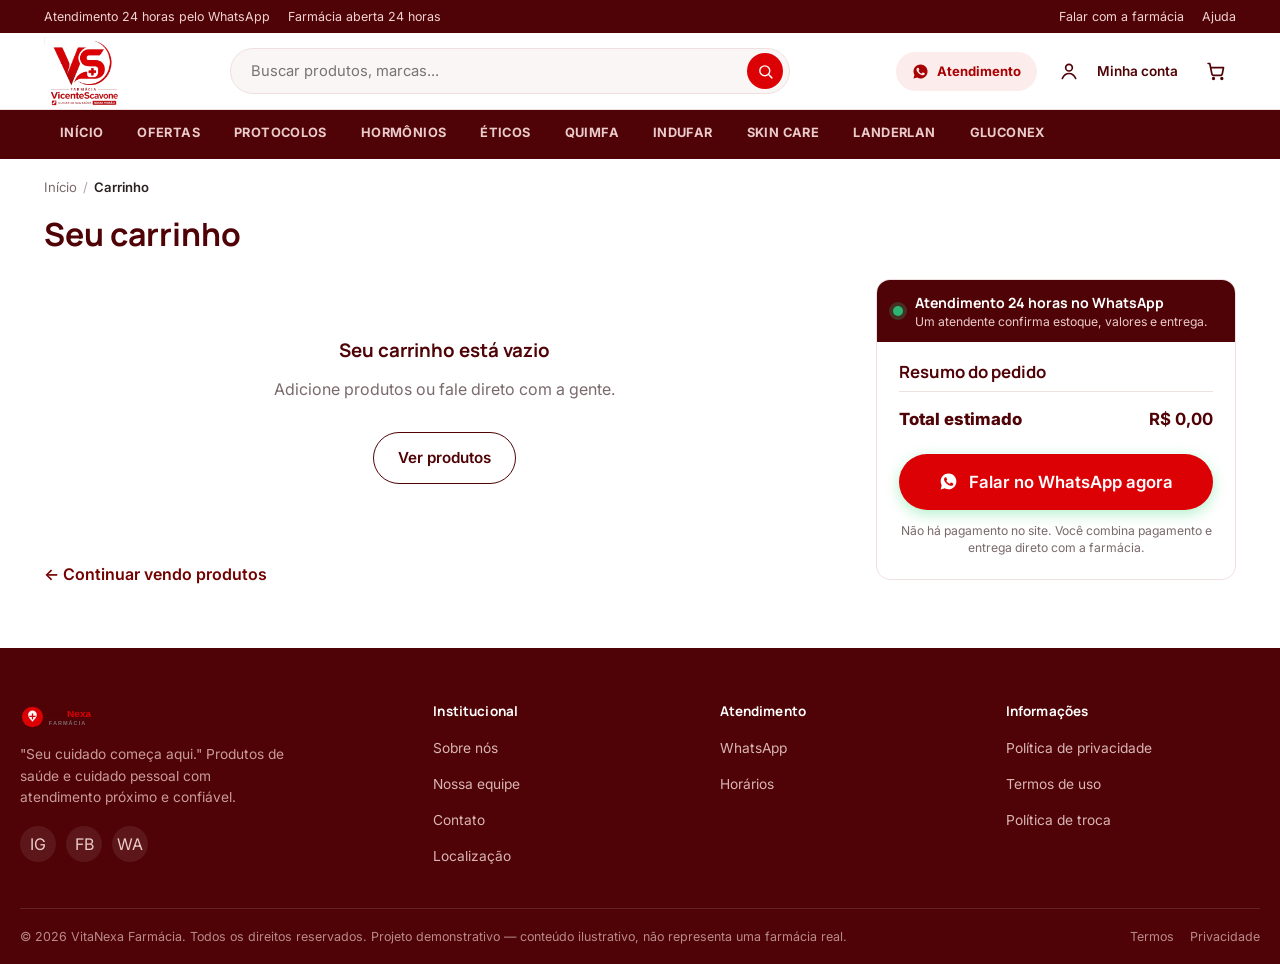
==== commit 30410754: "nome e numero arrumados" ====
--- a/atualizacao-vicente-scavone/pages/carrinho.html
+++ b/atualizacao-vicente-scavone/pages/carrinho.html
@@ -3,8 +3,8 @@
 <head>
 <meta charset="UTF-8">
 <meta name="viewport" content="width=device-width, initial-scale=1.0">
-<title>Carrinho — VitaNexa Farmácia</title>
-<meta name="description" content="Revise os produtos no seu carrinho de compras na VitaNexa Farmácia.">
+<title>Carrinho — Vicente Scaloni Farmácia</title>
+<meta name="description" content="Revise os produtos no seu carrinho de compras na Vicente Scaloni Farmácia.">
 <link rel="icon" href="../assets/logo/logo.svg" type="image/svg+xml">
 <link rel="stylesheet" href="../css/global.css">
 <link rel="stylesheet" href="../css/header.css">
@@ -71,7 +71,7 @@
   <div class="mobile-nav__backdrop"></div>
   <div class="mobile-nav__panel">
     <div class="mobile-nav__head">
-      <a href="../index.html" class="brand"><img src="../assets/logo/logo.svg" alt="VitaNexa Farmácia"></a>
+      <a href="../index.html" class="brand"><img src="../assets/icons/icon.png" alt="Vicente Scaloni Farmácia"></a>
       <button class="icon-btn mobile-nav__close" aria-label="Fechar menu"><svg viewBox="0 0 24 24" fill="none" stroke="currentColor" stroke-width="2" stroke-linecap="round"><path d="M6 6l12 12M18 6L6 18"/></svg></button>
     </div>
     <div class="mobile-nav__search">
--- a/atualizacao-vicente-scavone/css/header.css
+++ b/atualizacao-vicente-scavone/css/header.css
@@ -43,7 +43,7 @@
 }
 
 .brand{ display:flex; align-items:center; flex-shrink:0; }
-.brand img{ height: 36px; width:auto; }
+.brand img{ height: 69px; width: auto; max-width: 100%; object-fit: contain; }
 
 .header-search{
   display:flex;
--- a/atualizacao-vicente-scavone/css/footer.css
+++ b/atualizacao-vicente-scavone/css/footer.css
@@ -19,7 +19,12 @@
 @media (max-width: 560px){
   .footer-top{ grid-template-columns: 1fr; }
 }
-.footer-brand img{ height: 30px; margin-bottom: 14px; filter: brightness(0) invert(1); }
+.footer-brand img{    width: 120px;
+    height: auto;
+    max-width: 100%;
+    margin-bottom: 14px;
+    display: block;
+    object-fit: contain; }
 .footer-brand p{ font-size: .86rem; color: #C99C9C; max-width: 30ch; }
 .footer-social{ display:flex; gap:10px; margin-top:18px; }
 .footer-social a{
